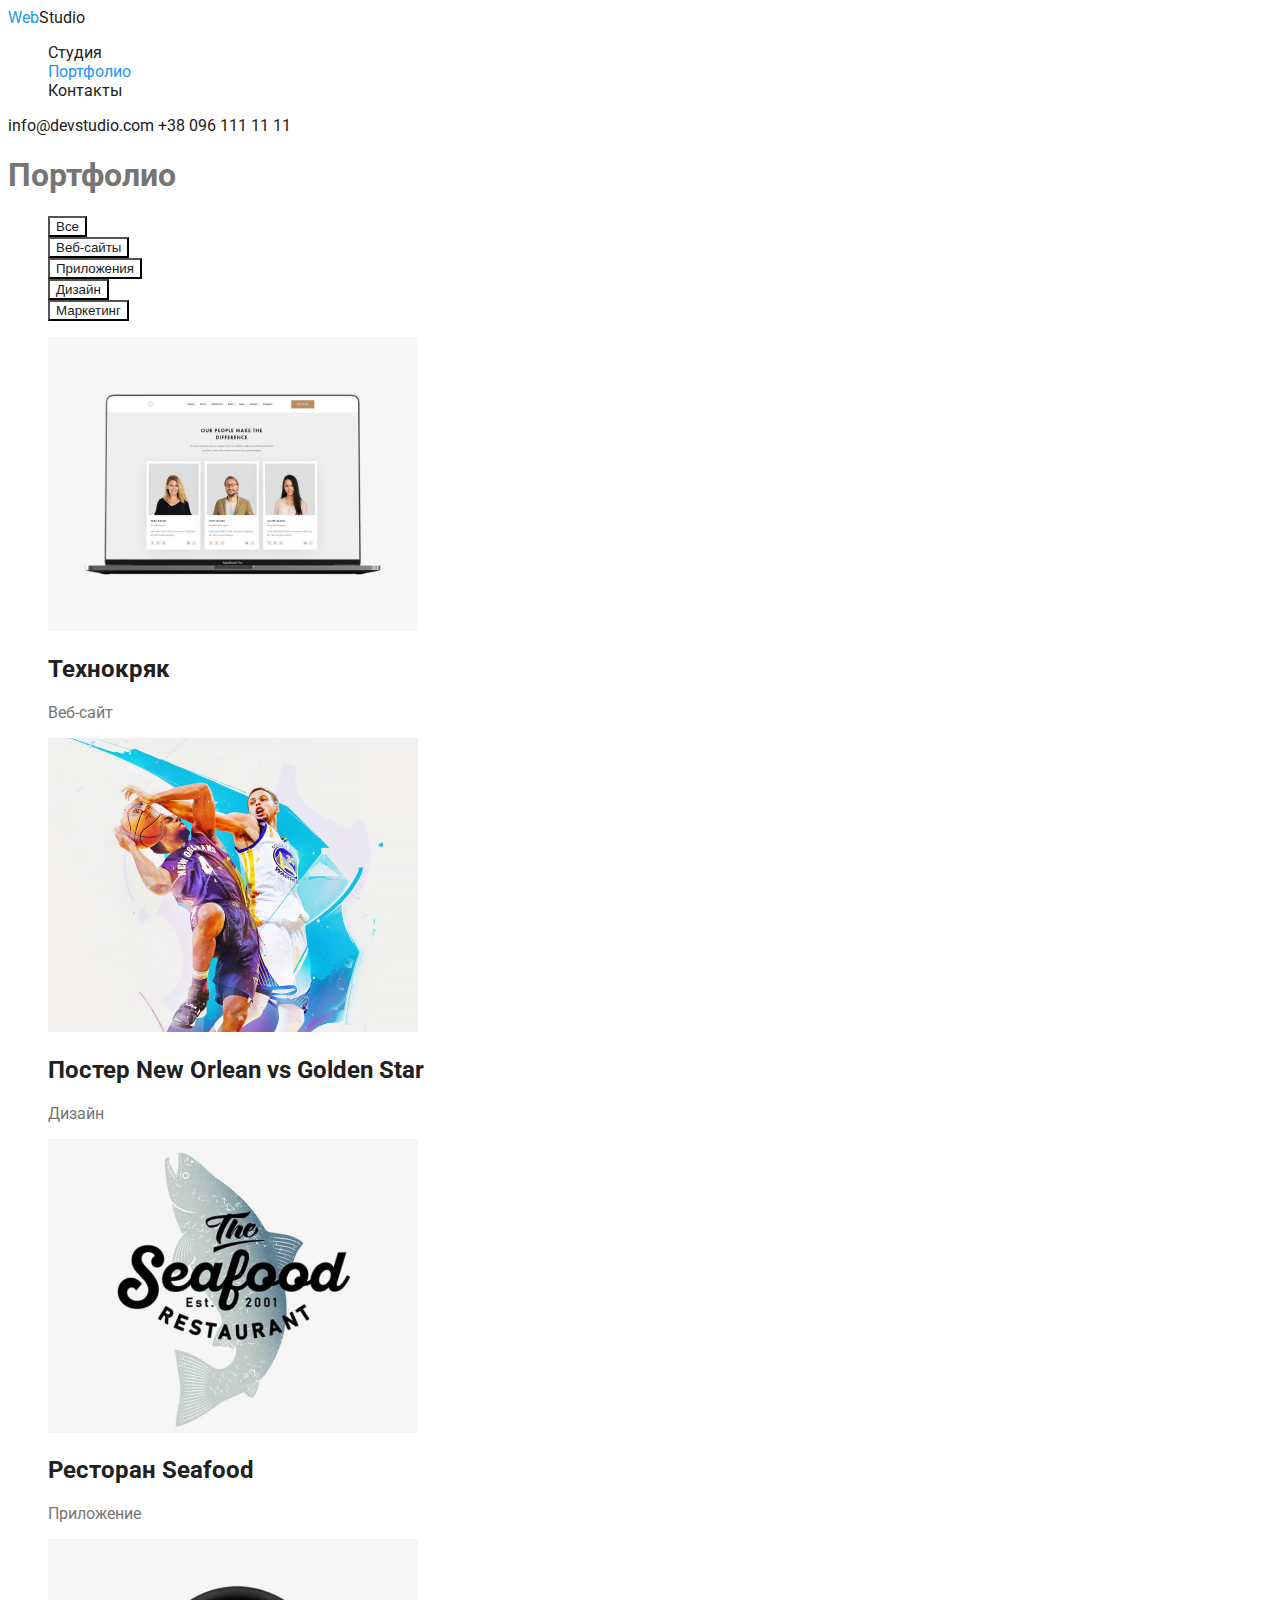
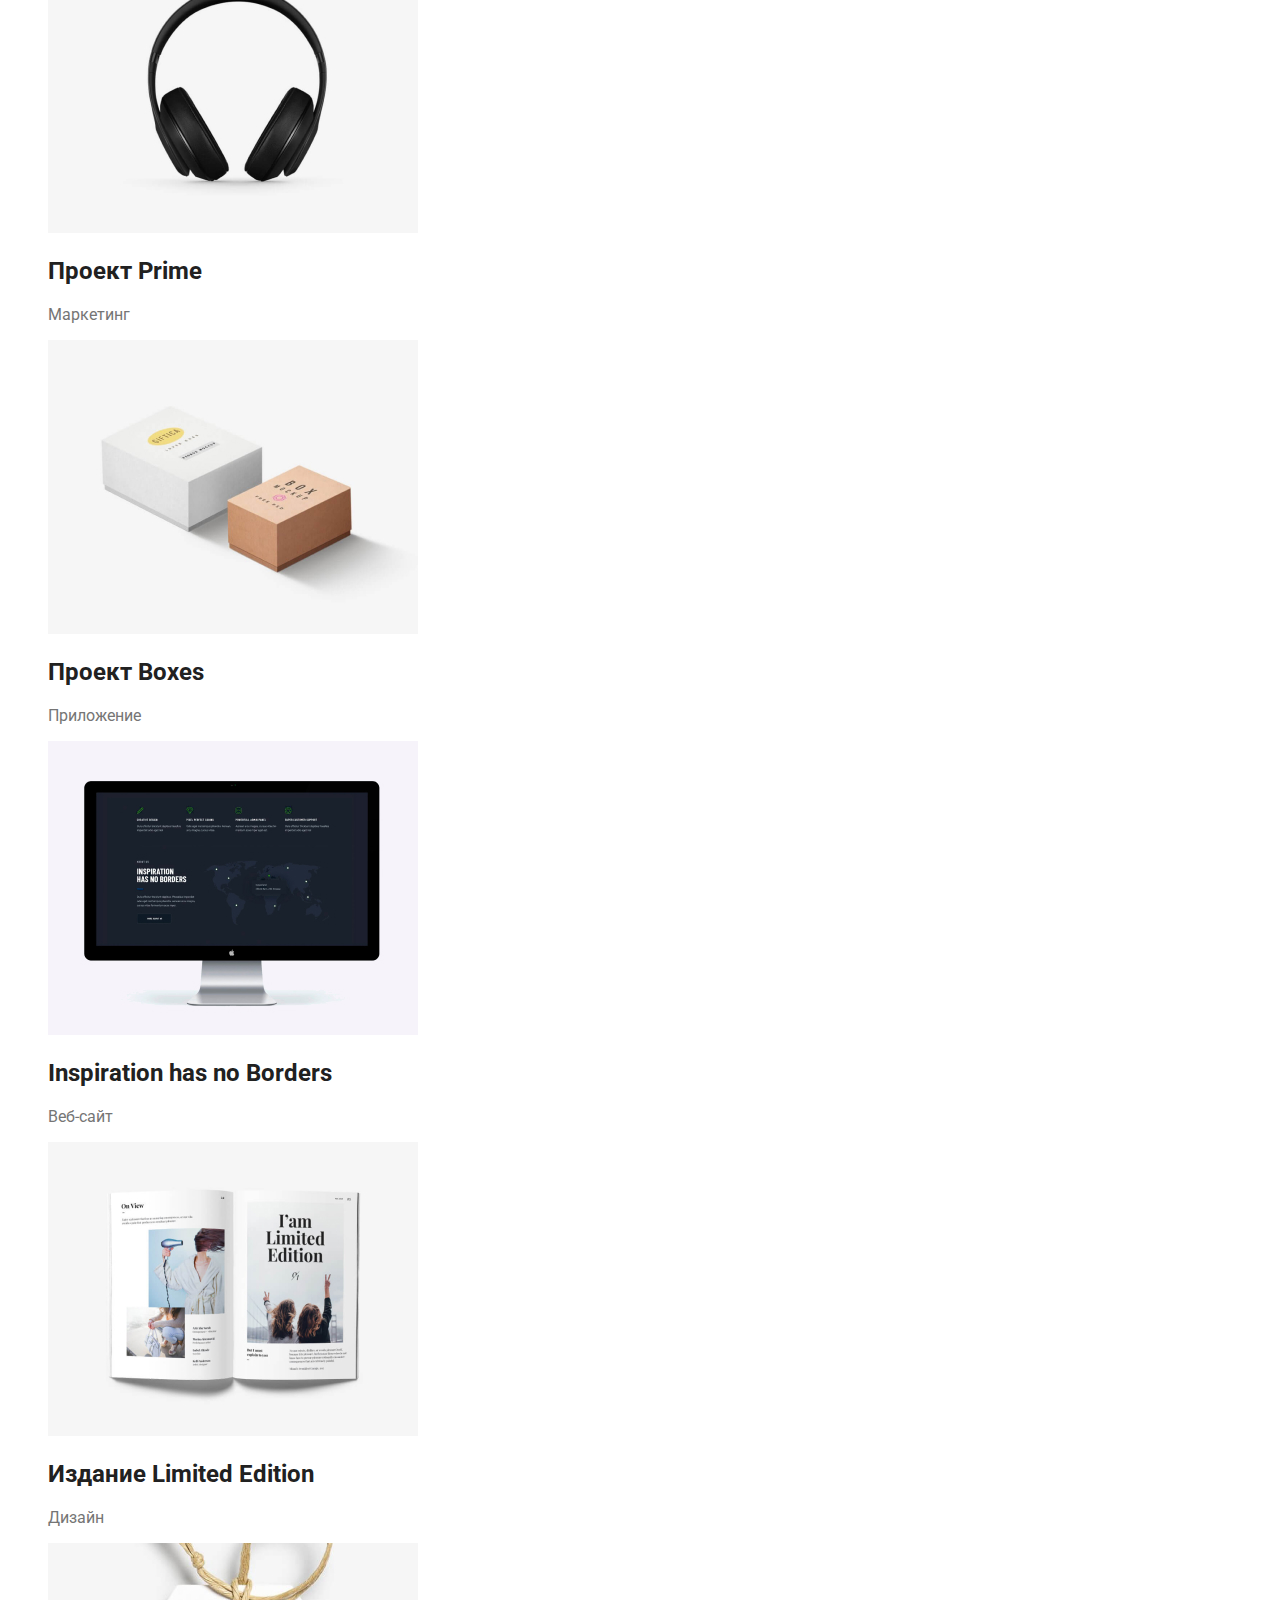
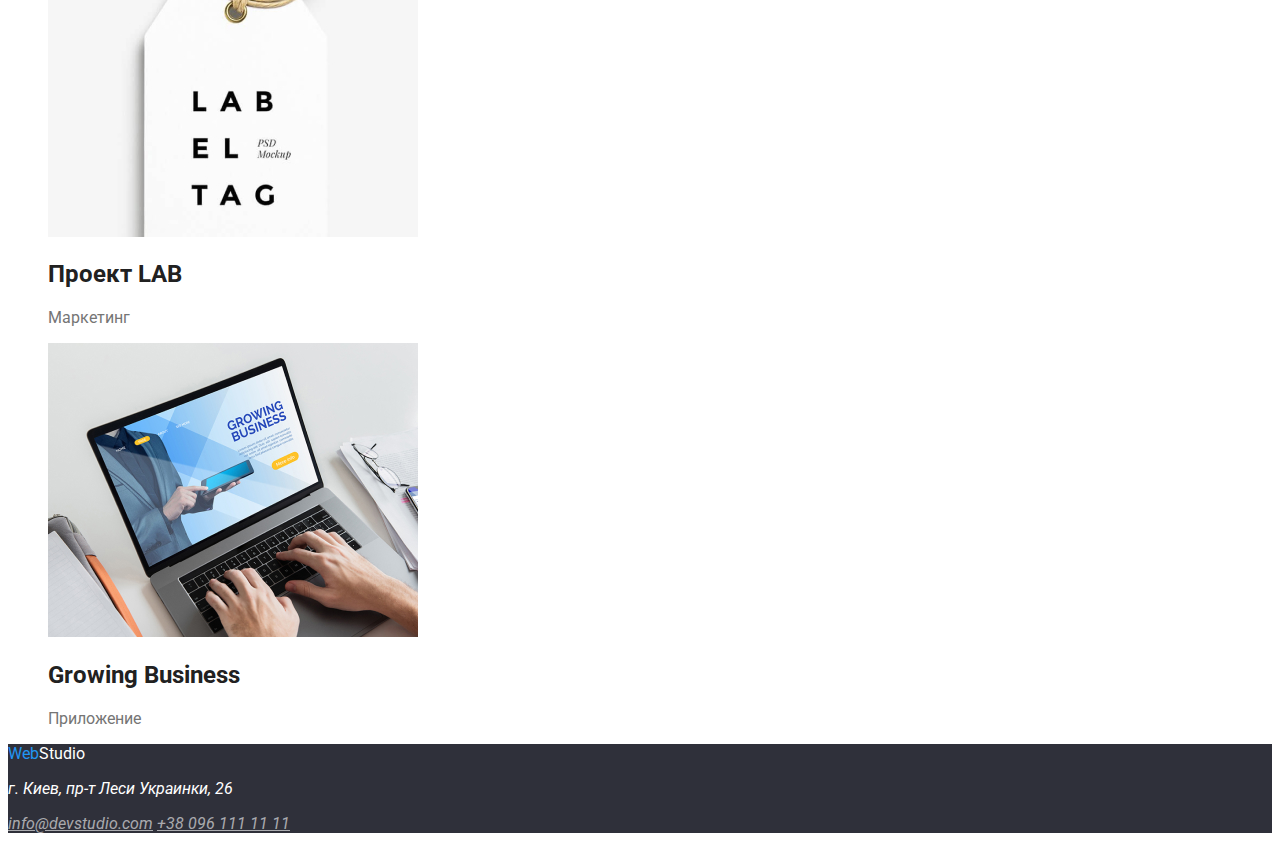
==== portfolio.html @ b64dac4c "Выполняет ДЗ №2 без шрифтов." ====
<!DOCTYPE html>
<html lang="en">
<head>
    <meta charset="UTF-8">
    <meta http-equiv="X-UA-Compatible" content="IE=edge">
    <meta name="viewport" content="width=device-width, initial-scale=1.0">
    <title>Document</title>
    <link rel="preconnect" href="https://fonts.googleapis.com">
    <link rel="preconnect" href="https://fonts.gstatic.com" crossorigin>
    <link href="https://fonts.googleapis.com/css2?family=Raleway:wght@700&family=Roboto:wght@400;500;700&display=swap" rel="stylesheet">
    <link rel="stylesheet" href="./css/styles.css">
</head>
<body>
    <!-- Шапка страницы-->
    <header class="page-header">
        <nav>
            <a href="" class="logo">Web<span class="studio-black">Studio</span></a>

            <ul class="site-nav list">
                <li><a href="./index.html" class="link">Студия</a></li>
                <li><a href="" class="link current">Портфолио</a></li>
                <li><a href="" class="link">Контакты</a></li>
            </ul>
        </nav>
        
        <div class="contacts">
            <a href="mailto:info@devstudio.com">info@devstudio.com</a>
            <a href="tel:+380961111111">+38 096 111 11 11</a>
        </div>
       
    </header>
    <!-- Основной контент страницы -->
    <main>
        <section> 
            <h1>Портфолио</h1>           
            <ul class="filter list">
                <li><button type="button" class="button">Все</button></li>
                <li><button type="button" class="button">Веб-сайты</button></li>
                <li><button type="button" class="button">Приложения</button></li>
                <li><button type="button" class="button">Дизайн</button></li>
                <li><button type="button" class="button">Маркетинг</button></li>
            </ul>
            <!-- Список наших проэктов -->
            <ul class="projects list">
                <li>
                    <a href="" class="link">
                        <img src="/images/project-1-tehnohryak.jpg" alt="Технокряк" width="370" height="294">
                        <h2 class="title">Технокряк</h2>
                        <p>Веб-сайт</p>
                    </a>
                </li>

                <li>
                    <a href="" class="link">
                        <img src="/images/project-2-poster.jpg" alt="Постер New Orlean vs Golden Star" width="370" height="294">
                        <h2 class="title">Постер New Orlean vs Golden Star</h2>
                        <p>Дизайн</p>
                    </a>
                </li>

                <li>
                    <a href="" class="link">
                        <img src="/images/project-3-seafood.jpg" alt="Ресторан Seafood" width="370" height="294">
                        <h2 class="title">Ресторан Seafood</h2>
                        <p>Приложение</p>
                    </a>
                </li>

                <li>
                    <a href="" class="link">
                        <img src="/images/project-4-prime.jpg" alt="Проект Prime" width="370" height="294">
                        <h2 class="title">Проект Prime</h2>
                        <p>Маркетинг</p>
                    </a>
                </li>

                <li>
                    <a href="" class="link">
                        <img src="/images/project-5-boxes.jpg" alt="Проект Boxes" width="370" height="294">
                        <h2 class="title">Проект Boxes</h2>
                        <p>Приложение</p>
                    </a>
                </li>

                <li>
                    <a href="" class="link">
                        <img src="/images/project-6-website.jpg" alt="Inspiration has no Borders" width="370" height="294">
                        <h2 class="title">Inspiration has no Borders</h2>
                        <p>Веб-сайт</p>
                    </a>
                </li>

                <li>
                    <a href="" class="link">
                        <img src="/images/project-7-edition-design.jpg" alt="Издание Limited Edition" width="370" height="294">
                        <h2 class="title">Издание Limited Edition</h2>
                        <p>Дизайн</p>
                    </a>
                </li>

                <li>
                    <a href="" class="link">
                        <img src="/images/project-8-lab.jpg" alt="Проект LAB" width="370" height="294">
                        <h2 class="title">Проект LAB</h2>
                        <p>Маркетинг</p>
                    </a>
                </li>

                <li>
                    <a href="" class="link">
                        <img src="/images/project-9-growing-business.jpg" alt="Growing Business" width="370" height="294">
                        <h2 class="title">Growing Business</h2>
                        <p>Приложение</p>
                    </a>
                </li>
            </ul>
            
        </section>
        
    </main>
    <!-- Подвал -->
    <footer>
        <div>
            <a href="" class="logo">Web<span class="studio-white">Studio</span></a> 

            <address>
                <p>г. Киев, пр-т Леси Украинки, 26</p>
                <a href="mailto:info@devstudio.com">info@devstudio.com</a>
                <a href="tel:+380961111111">+38 096 111 11 11</a>
            </address>
        </div>
    </footer>
</body>
</html>
---- css/styles.css ----
/* Основной цвет текста #757575 */
/* Второстепенный цвет текста #212121 */
/* Белый цыет #FFFFFF */
/* Цвет акцента #2196F3 */

:root {
    --primary-text-color: #757575;
    --title-text-color: #212121;
    --accent-color: #2196F3;
    --white-color: #FFFFFF;
}

body {
    background-color: var(--white-color);
    color: var(--primary-text-color);
    font-family: Roboto, sans-serif;
}

.list {
    list-style: none;
}

.logo {
    color: var(--accent-color);
    text-decoration: none;
}
.studio-black {
    color: var(--title-text-color);
}

/* Site nav */
.site-nav .link {
    color: var(--title-text-color);
    text-decoration: none;
}

.site-nav .link.current {
    color: var(--accent-color);
}

.site-nav .link:hover, .site-nav .link:focus, .contacts a:hover, .contacts a:focus  {
    color: var(--accent-color);
}

.contacts a {
    color:var(--title-text-color);
    text-decoration: none;
}

/* Hero */
.hero-title {
    color: var(--white-color);
    background-color: #2F303A;
    }

.button {
    color: var(--white-color);
    background-color: var(--accent-color);
}

/* Section */
.section-title {
    color: var(--title-text-color);
}

/* Ffeatures */
.features .title {
    color: var(--title-text-color);
}

/* Team */
.team .title {
    color: var(--title-text-color);
}

/* Button */
.button {
    color: var(--white-color);
    background-color: var(--accent-color);
}

/* Footer */
footer {
    background-color: #2F303A;
}

.studio-white {
    color: var(--white-color);
}

address p {
    color: var(--white-color);
}

address a {
    color: rgba(255, 255, 255, 0.6);
}


/* СТИЛИ ДЛЯ ПОРТФОЛИО */

/* Filter */
.filter .button {
    color: var(--title-text-color);
    background-color: var(--white-color);
}

.filter .button:hover, .filter .button:focus {
    color: var(--white-color);
    background-color: var(--accent-color);    
}

/* Projects */
.projects a {
        text-decoration: none;   
}

.link .title {
    color: var(--title-text-color);
}

.link p {
    color: var(--primary-text-color);
}
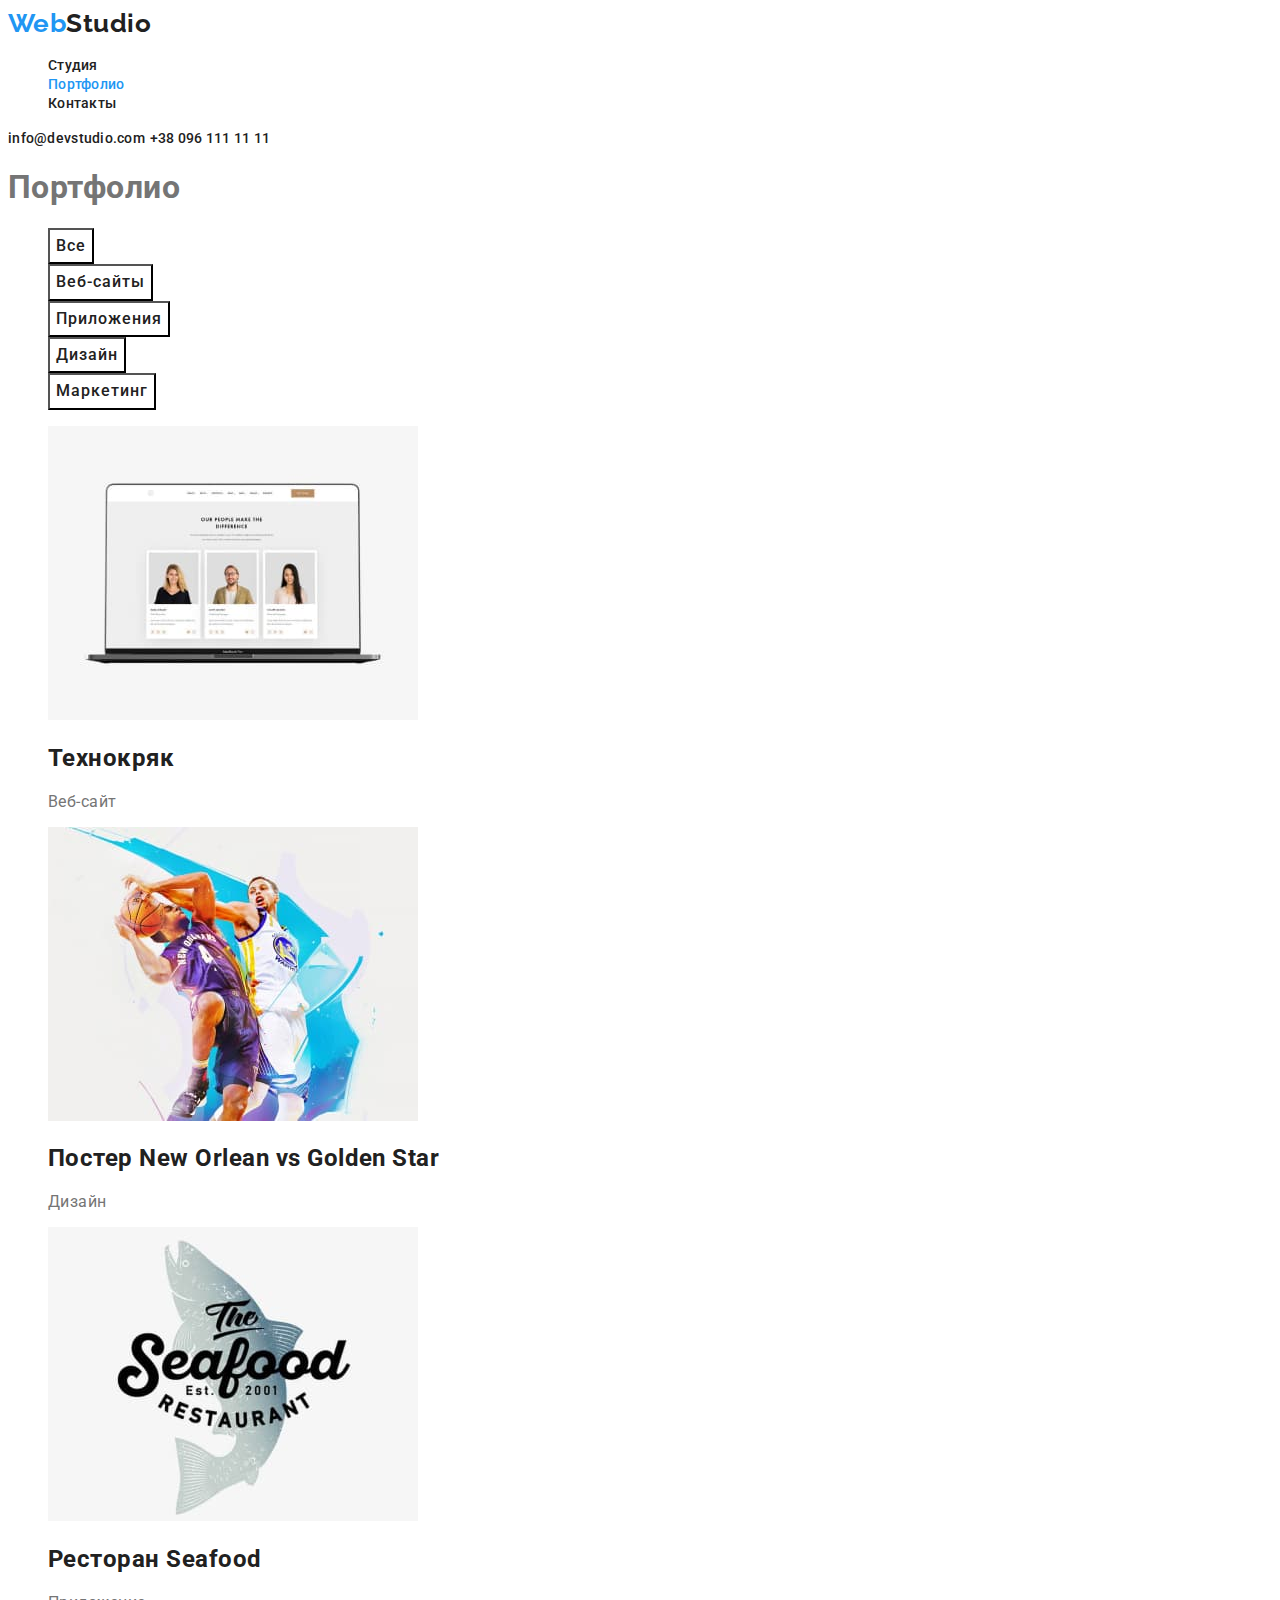
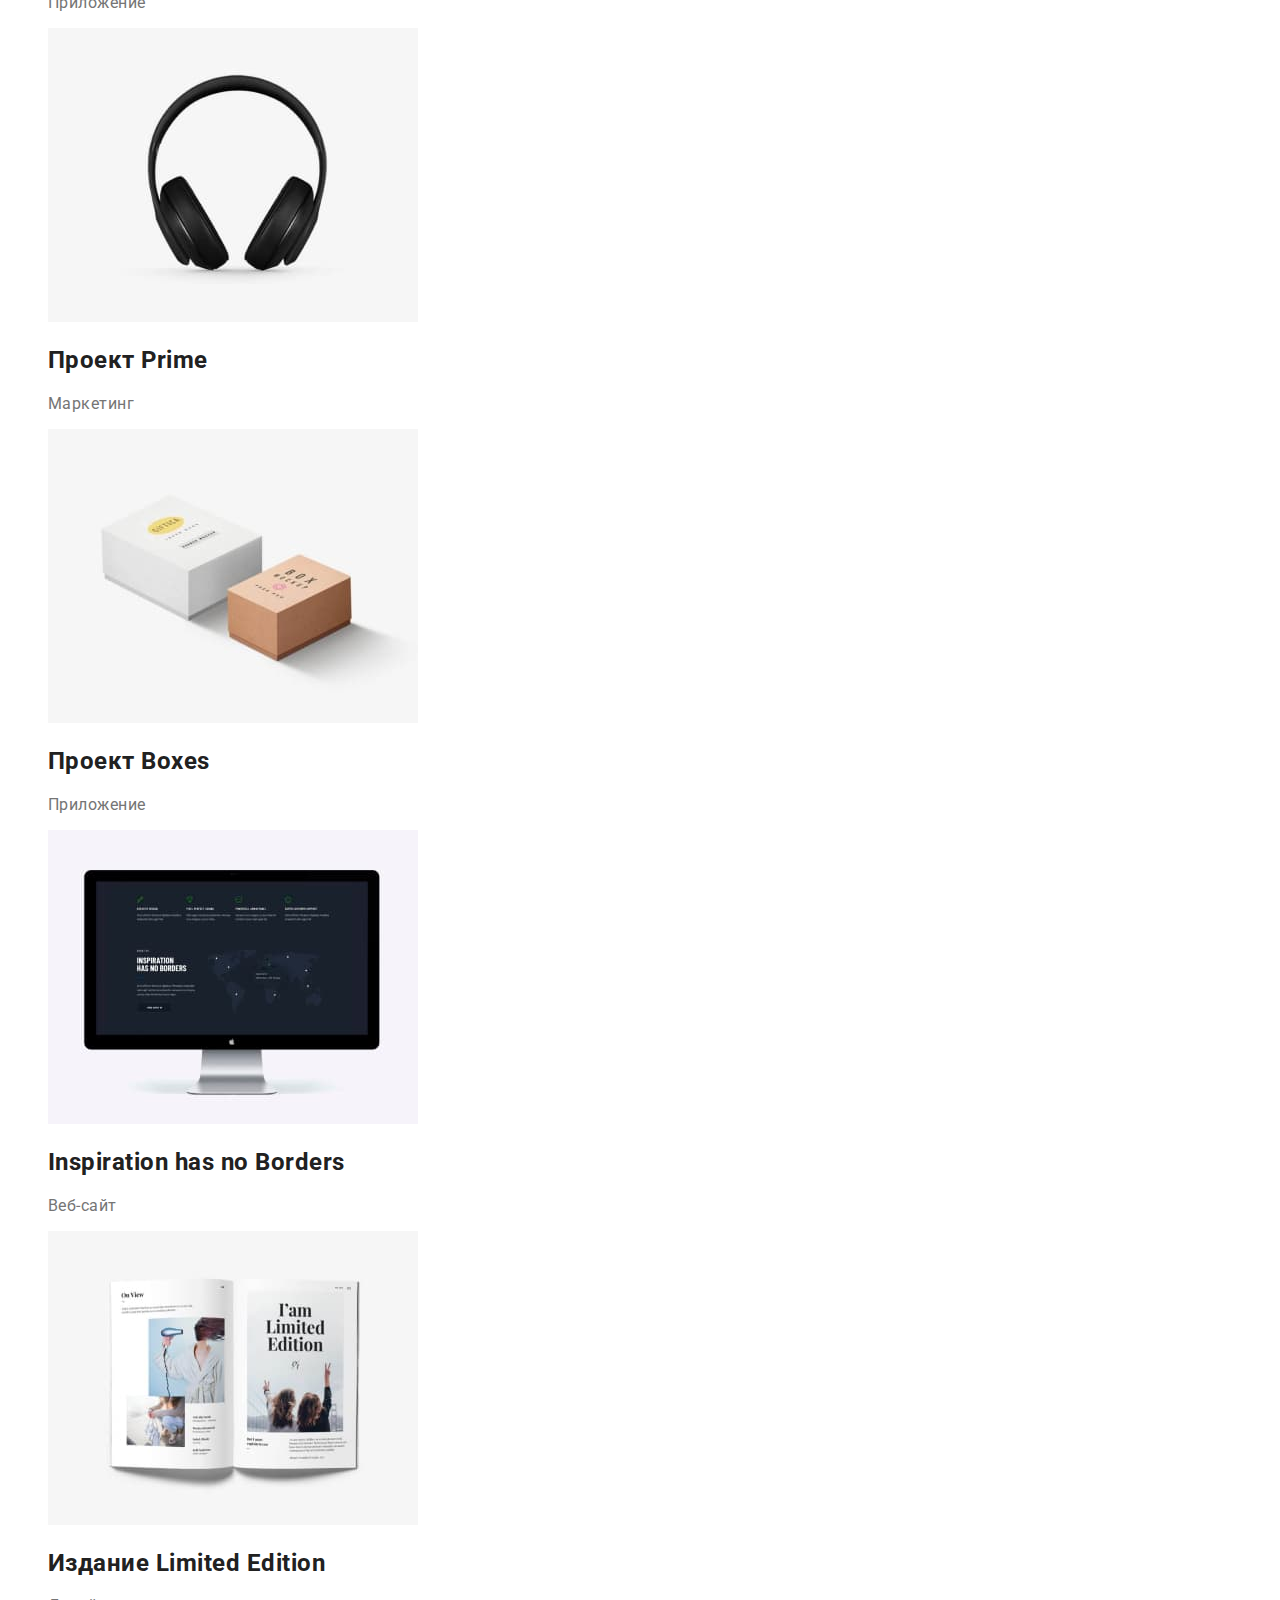
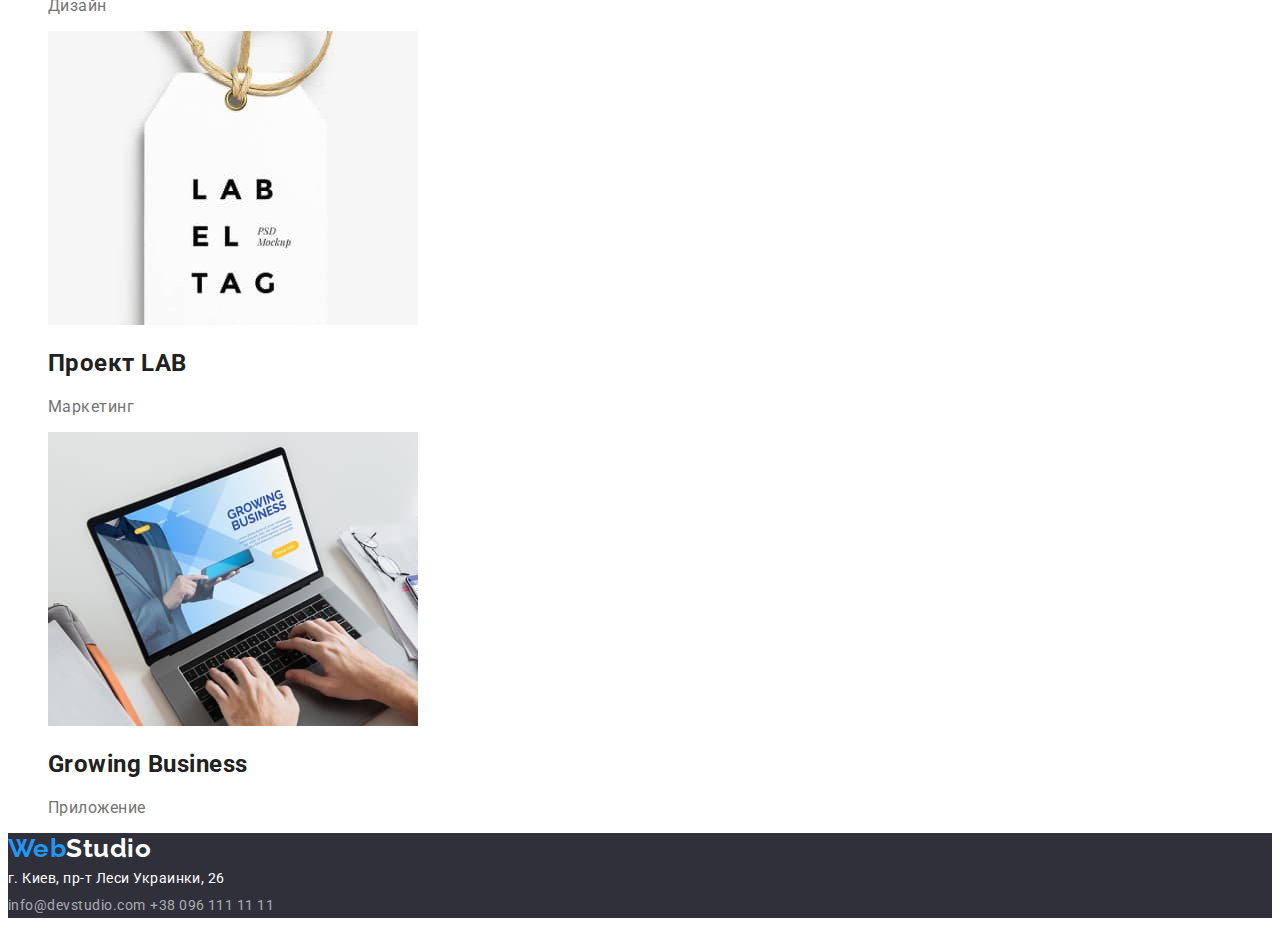
==== commit bb9e7e57: "Выполняет ДЗ №2" ====
--- a/portfolio.html
+++ b/portfolio.html
@@ -4,7 +4,7 @@
     <meta charset="UTF-8">
     <meta http-equiv="X-UA-Compatible" content="IE=edge">
     <meta name="viewport" content="width=device-width, initial-scale=1.0">
-    <title>Document</title>
+    <title>Portfolio</title>
     <link rel="preconnect" href="https://fonts.googleapis.com">
     <link rel="preconnect" href="https://fonts.gstatic.com" crossorigin>
     <link href="https://fonts.googleapis.com/css2?family=Raleway:wght@700&family=Roboto:wght@400;500;700&display=swap" rel="stylesheet">
--- a/css/styles.css
+++ b/css/styles.css
@@ -14,6 +14,7 @@
     background-color: var(--white-color);
     color: var(--primary-text-color);
     font-family: Roboto, sans-serif;
+    letter-spacing: 0.03em;
 }
 
 .list {
@@ -23,6 +24,10 @@
 .logo {
     color: var(--accent-color);
     text-decoration: none;
+    font-family: Raleway, sans-serif;    
+    font-weight: 700;
+    font-size: 26px;
+    line-height: 1.19;
 }
 .studio-black {
     color: var(--title-text-color);
@@ -31,7 +36,11 @@
 /* Site nav */
 .site-nav .link {
     color: var(--title-text-color);
-    text-decoration: none;
+    text-decoration: none;       
+    font-weight: 500;
+    font-size: 14px;
+    line-height:1.14;
+    letter-spacing: 0.02em;
 }
 
 .site-nav .link.current {
@@ -44,40 +53,78 @@
 
 .contacts a {
     color:var(--title-text-color);
-    text-decoration: none;
+    text-decoration: none;       
+    font-weight: 500;
+    font-size: 14px;
+    line-height: 1.14;
+    letter-spacing: 0.02em;
+
 }
 
 /* Hero */
-.hero-title {
-    color: var(--white-color);
+.hero {
     background-color: #2F303A;
-    }
-
-.button {
-    color: var(--white-color);
-    background-color: var(--accent-color);
 }
 
-/* Section */
-.section-title {
-    color: var(--title-text-color);
-}
-
-/* Ffeatures */
-.features .title {
-    color: var(--title-text-color);
-}
-
-/* Team */
-.team .title {
-    color: var(--title-text-color);
-}
+.hero-title {
+    color: var(--white-color);        
+    font-weight: 400;
+    font-size: 44px;
+    line-height: 1.36;
+    text-align: center;
+    letter-spacing: 0.06em;
+    text-transform: uppercase;
+    }
 
 /* Button */
 .button {
     color: var(--white-color);
     background-color: var(--accent-color);
+    font-family: inherit;    
+    font-weight: 700;
+    font-size: 16px;
+    line-height: 1.9;     
+    letter-spacing: 0.06em;
+
 }
+
+/* Section */
+.section-title {
+    color: var(--title-text-color);    
+    font-weight: 700;
+    font-size: 36px;
+    line-height: 1.17;
+    text-align: center;    
+
+}
+
+/* Ffeatures */
+.features .title {
+    color: var(--title-text-color);      
+    font-weight: 700;
+    font-size: 14px;
+    line-height: 1.14px;   
+    text-transform: uppercase;
+}
+
+.features .text {      
+    font-size: 14px;
+    line-height: 1.71;    
+}
+
+/* Team */
+.team .title {
+    color: var(--title-text-color);       
+    font-weight: 500;
+    font-size: 16px;
+    line-height: 1.19;    
+}
+
+.team-position {         
+    font-size: 16px;
+    line-height: 1.19;    
+}
+
 
 /* Footer */
 footer {
@@ -90,10 +137,17 @@
 
 address p {
     color: var(--white-color);
+    font-style: normal;     
+    font-size: 14px;
+    line-height: 1.71px;    
 }
 
 address a {
-    color: rgba(255, 255, 255, 0.6);
+    color: rgba(255, 255, 255, 0.6);   
+    font-style: normal;    
+    font-size: 14px;
+    line-height: 1.71;
+    text-decoration: none;    
 }
 
 
@@ -103,6 +157,10 @@
 .filter .button {
     color: var(--title-text-color);
     background-color: var(--white-color);
+    font-family: inherit;    
+    font-weight: 500;
+    font-size: 16px;
+    line-height: 1.63x;     
 }
 
 .filter .button:hover, .filter .button:focus {
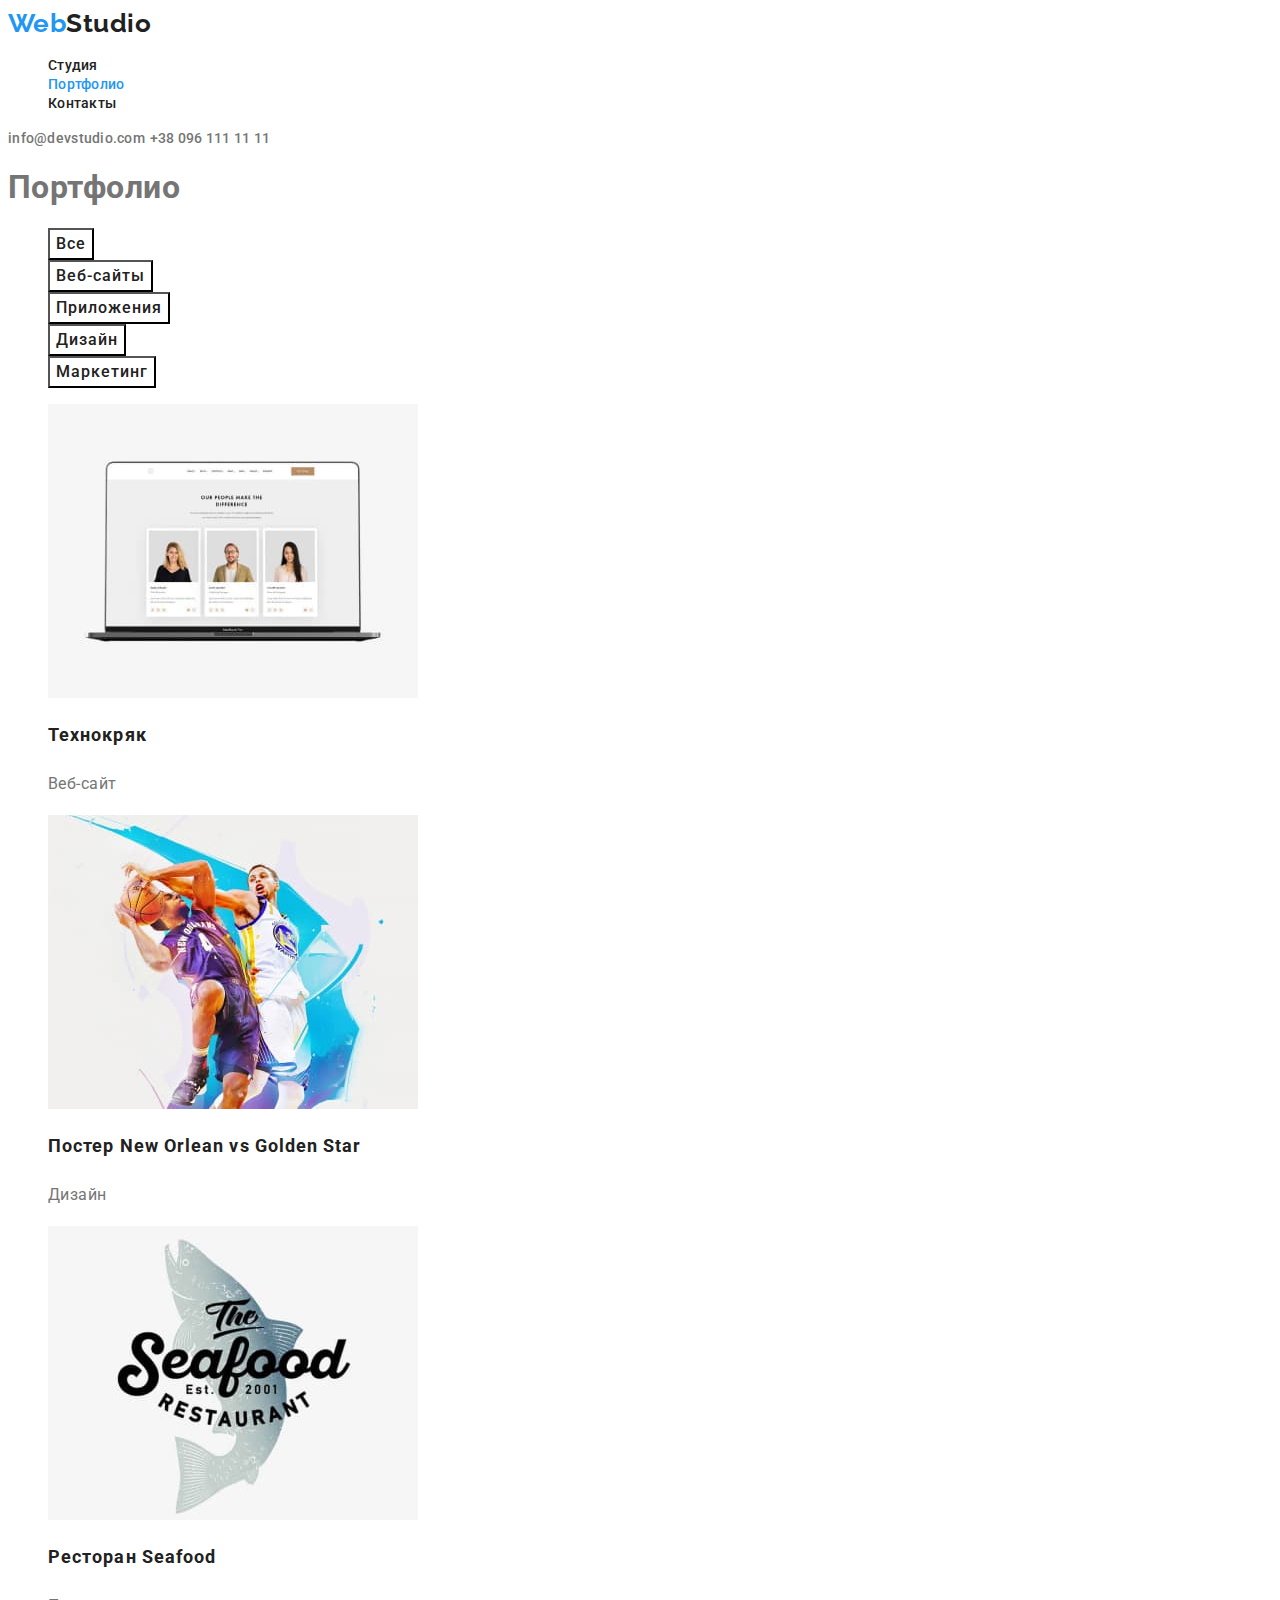
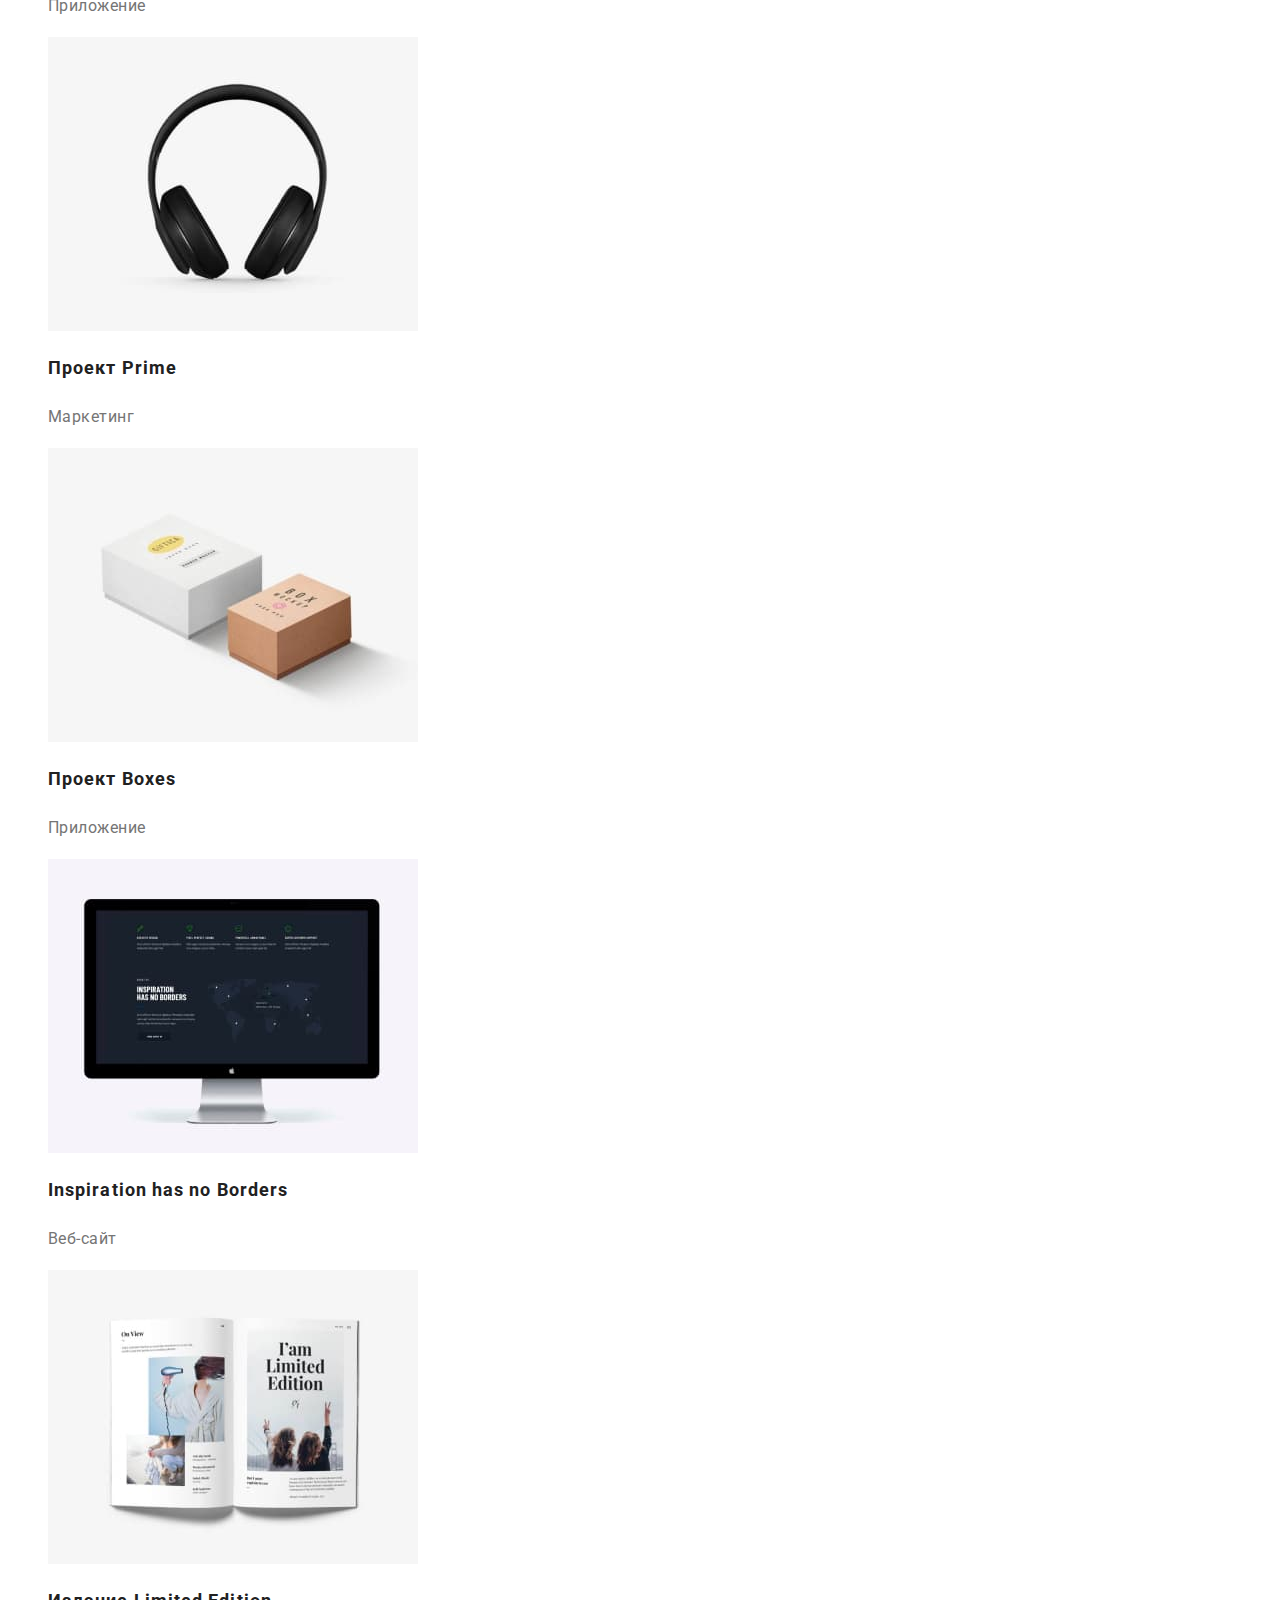
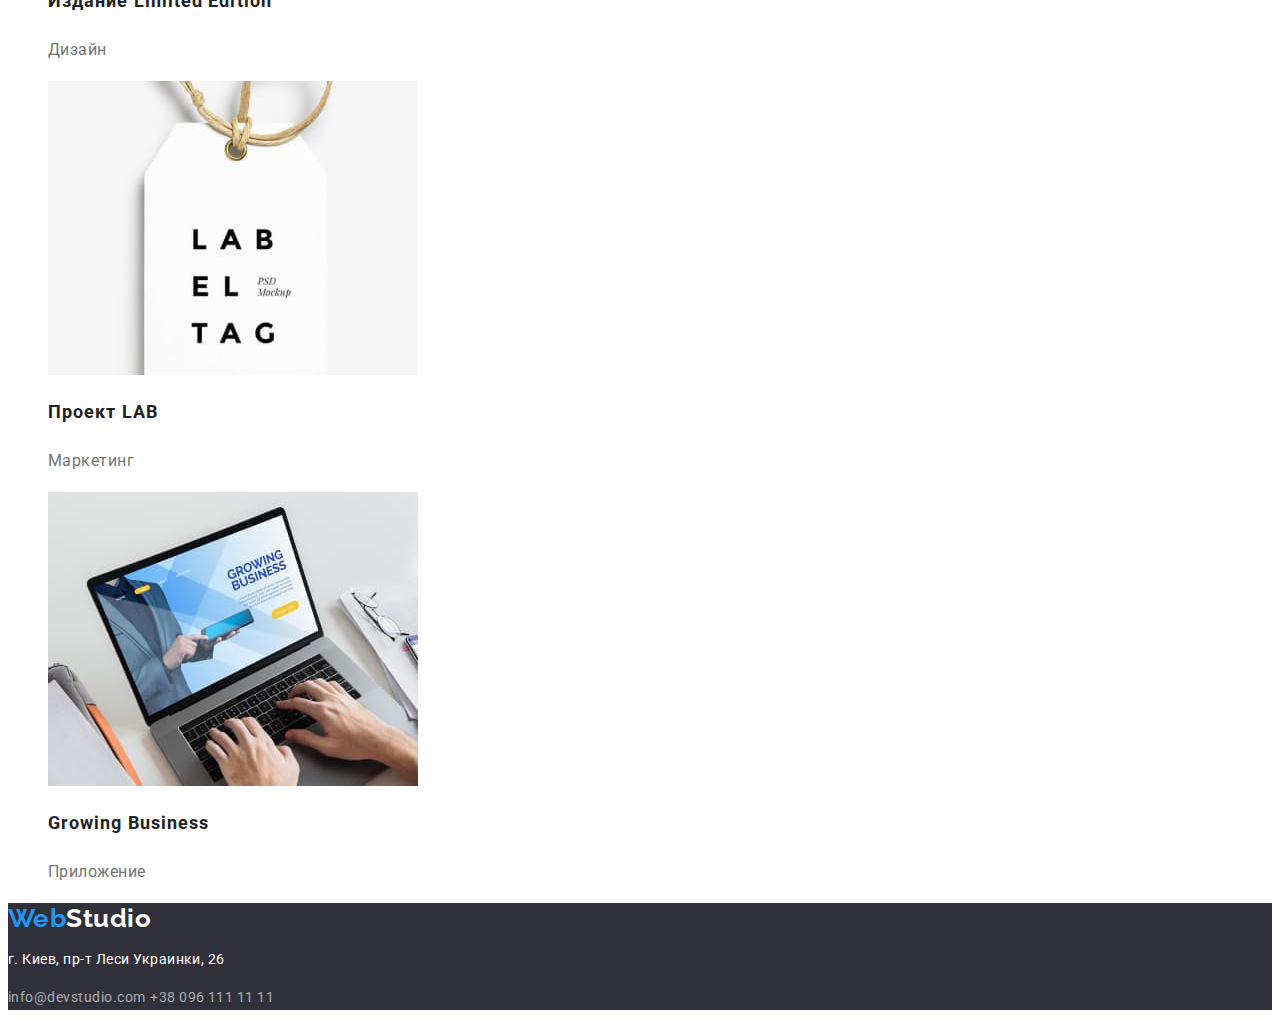
==== commit c0b41fab: "Выполняет корректировку 1 ДЗ№2" ====
--- a/portfolio.html
+++ b/portfolio.html
@@ -7,7 +7,7 @@
     <title>Portfolio</title>
     <link rel="preconnect" href="https://fonts.googleapis.com">
     <link rel="preconnect" href="https://fonts.gstatic.com" crossorigin>
-    <link href="https://fonts.googleapis.com/css2?family=Raleway:wght@700&family=Roboto:wght@400;500;700&display=swap" rel="stylesheet">
+    <link href="https://fonts.googleapis.com/css2?family=Raleway:wght@700&family=Roboto:wght@400;500;700;900&display=swap" rel="stylesheet">
     <link rel="stylesheet" href="./css/styles.css">
 </head>
 <body>
@@ -44,7 +44,7 @@
             <ul class="projects list">
                 <li>
                     <a href="" class="link">
-                        <img src="/images/project-1-tehnohryak.jpg" alt="Технокряк" width="370" height="294">
+                        <img src="./images/project-1-tehnohryak.jpg" alt="Технокряк" width="370" height="294">
                         <h2 class="title">Технокряк</h2>
                         <p>Веб-сайт</p>
                     </a>
@@ -52,7 +52,7 @@
 
                 <li>
                     <a href="" class="link">
-                        <img src="/images/project-2-poster.jpg" alt="Постер New Orlean vs Golden Star" width="370" height="294">
+                        <img src="./images/project-2-poster.jpg" alt="Постер New Orlean vs Golden Star" width="370" height="294">
                         <h2 class="title">Постер New Orlean vs Golden Star</h2>
                         <p>Дизайн</p>
                     </a>
@@ -60,7 +60,7 @@
 
                 <li>
                     <a href="" class="link">
-                        <img src="/images/project-3-seafood.jpg" alt="Ресторан Seafood" width="370" height="294">
+                        <img src="./images/project-3-seafood.jpg" alt="Ресторан Seafood" width="370" height="294">
                         <h2 class="title">Ресторан Seafood</h2>
                         <p>Приложение</p>
                     </a>
@@ -68,7 +68,7 @@
 
                 <li>
                     <a href="" class="link">
-                        <img src="/images/project-4-prime.jpg" alt="Проект Prime" width="370" height="294">
+                        <img src="./images/project-4-prime.jpg" alt="Проект Prime" width="370" height="294">
                         <h2 class="title">Проект Prime</h2>
                         <p>Маркетинг</p>
                     </a>
@@ -76,7 +76,7 @@
 
                 <li>
                     <a href="" class="link">
-                        <img src="/images/project-5-boxes.jpg" alt="Проект Boxes" width="370" height="294">
+                        <img src="./images/project-5-boxes.jpg" alt="Проект Boxes" width="370" height="294">
                         <h2 class="title">Проект Boxes</h2>
                         <p>Приложение</p>
                     </a>
@@ -84,7 +84,7 @@
 
                 <li>
                     <a href="" class="link">
-                        <img src="/images/project-6-website.jpg" alt="Inspiration has no Borders" width="370" height="294">
+                        <img src="./images/project-6-website.jpg" alt="Inspiration has no Borders" width="370" height="294">
                         <h2 class="title">Inspiration has no Borders</h2>
                         <p>Веб-сайт</p>
                     </a>
@@ -92,7 +92,7 @@
 
                 <li>
                     <a href="" class="link">
-                        <img src="/images/project-7-edition-design.jpg" alt="Издание Limited Edition" width="370" height="294">
+                        <img src="./images/project-7-edition-design.jpg" alt="Издание Limited Edition" width="370" height="294">
                         <h2 class="title">Издание Limited Edition</h2>
                         <p>Дизайн</p>
                     </a>
@@ -100,7 +100,7 @@
 
                 <li>
                     <a href="" class="link">
-                        <img src="/images/project-8-lab.jpg" alt="Проект LAB" width="370" height="294">
+                        <img src="./images/project-8-lab.jpg" alt="Проект LAB" width="370" height="294">
                         <h2 class="title">Проект LAB</h2>
                         <p>Маркетинг</p>
                     </a>
@@ -108,7 +108,7 @@
 
                 <li>
                     <a href="" class="link">
-                        <img src="/images/project-9-growing-business.jpg" alt="Growing Business" width="370" height="294">
+                        <img src="./images/project-9-growing-business.jpg" alt="Growing Business" width="370" height="294">
                         <h2 class="title">Growing Business</h2>
                         <p>Приложение</p>
                     </a>
--- a/css/styles.css
+++ b/css/styles.css
@@ -52,7 +52,7 @@
 }
 
 .contacts a {
-    color:var(--title-text-color);
+    color:var(--primary-text-color);
     text-decoration: none;       
     font-weight: 500;
     font-size: 14px;
@@ -68,7 +68,7 @@
 
 .hero-title {
     color: var(--white-color);        
-    font-weight: 400;
+    font-weight: 900;
     font-size: 44px;
     line-height: 1.36;
     text-align: center;
@@ -103,7 +103,7 @@
     color: var(--title-text-color);      
     font-weight: 700;
     font-size: 14px;
-    line-height: 1.14px;   
+    line-height: 1.14;   
     text-transform: uppercase;
 }
 
@@ -139,7 +139,7 @@
     color: var(--white-color);
     font-style: normal;     
     font-size: 14px;
-    line-height: 1.71px;    
+    line-height: 1.71;    
 }
 
 address a {
@@ -160,7 +160,7 @@
     font-family: inherit;    
     font-weight: 500;
     font-size: 16px;
-    line-height: 1.63x;     
+    line-height: 1.63;     
 }
 
 .filter .button:hover, .filter .button:focus {
@@ -174,9 +174,16 @@
 }
 
 .link .title {
-    color: var(--title-text-color);
+    color: var(--title-text-color);    
+    font-weight: 700;
+    font-size: 18px;
+    line-height: 2;
+    letter-spacing: 0.06em;
+
 }
 
 .link p {
-    color: var(--primary-text-color);
+    color: var(--primary-text-color);     
+    font-size: 16px;
+    line-height: 1.88;
 }